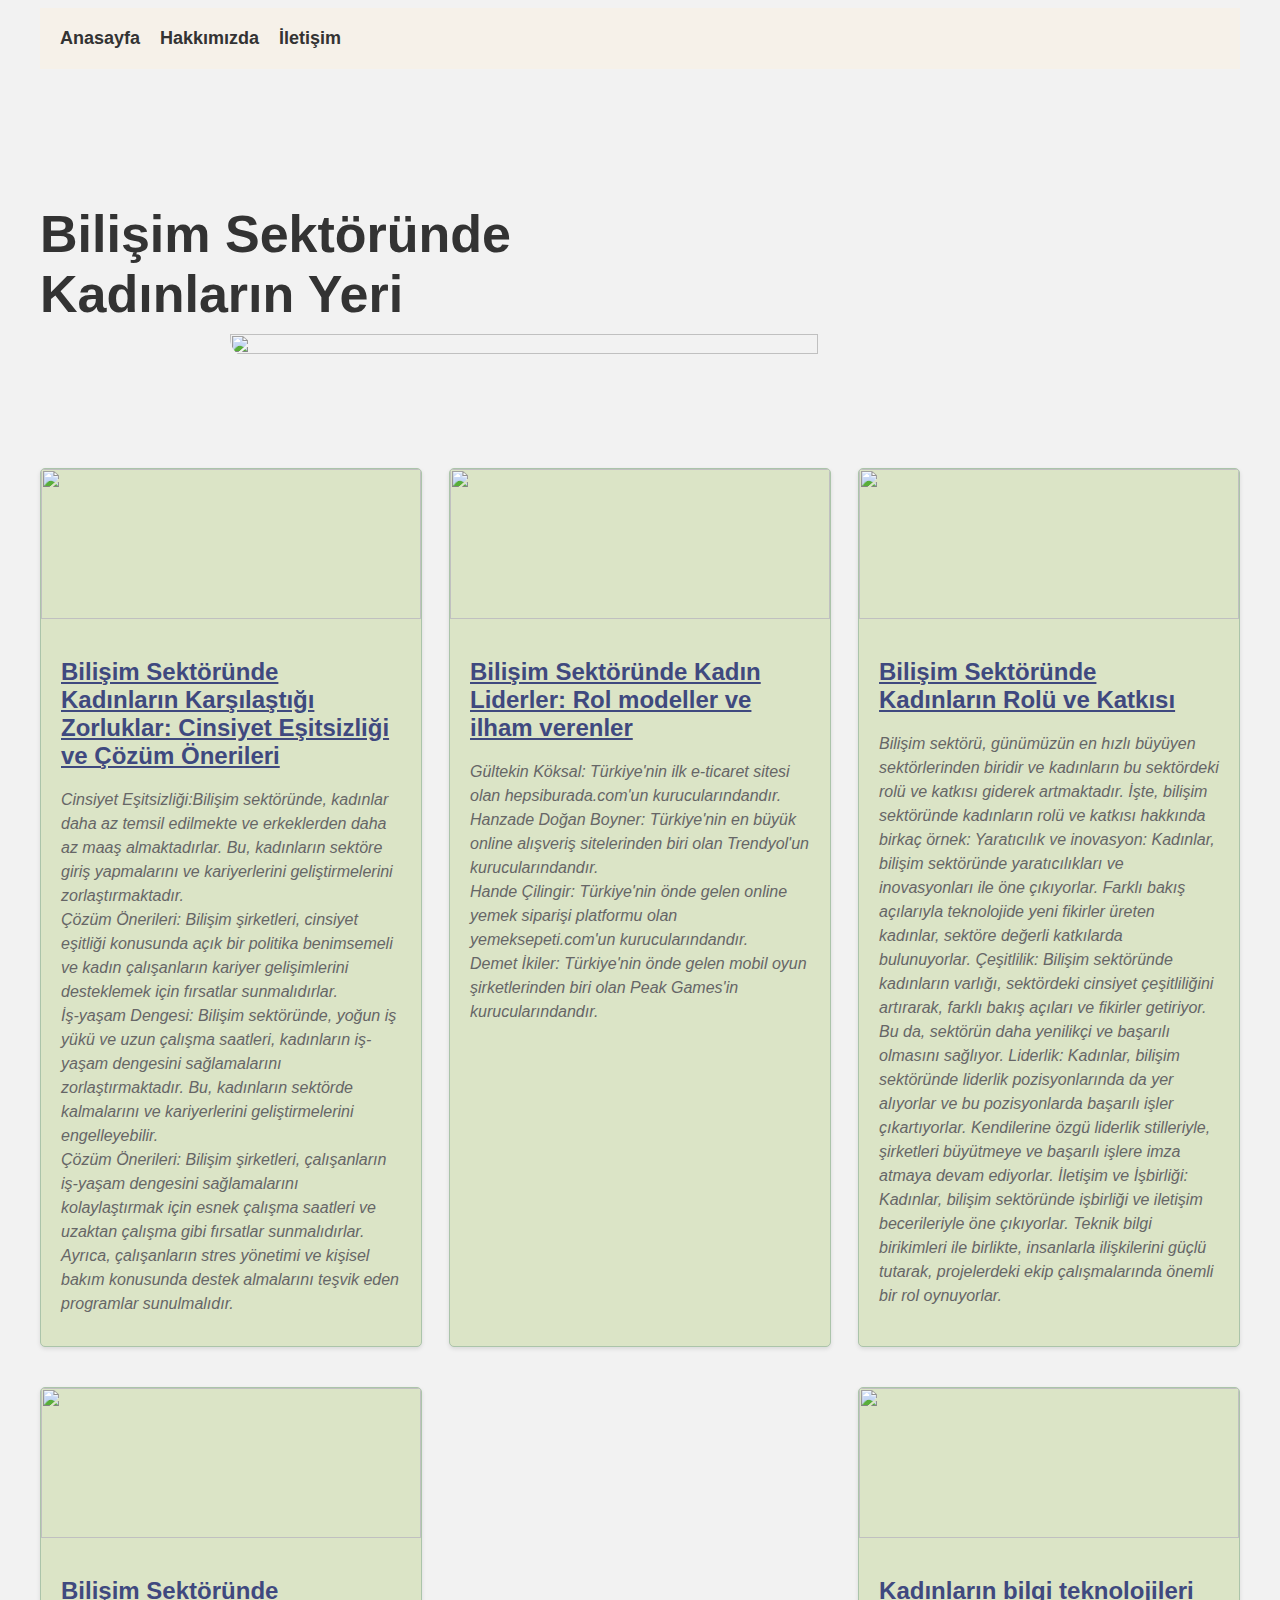
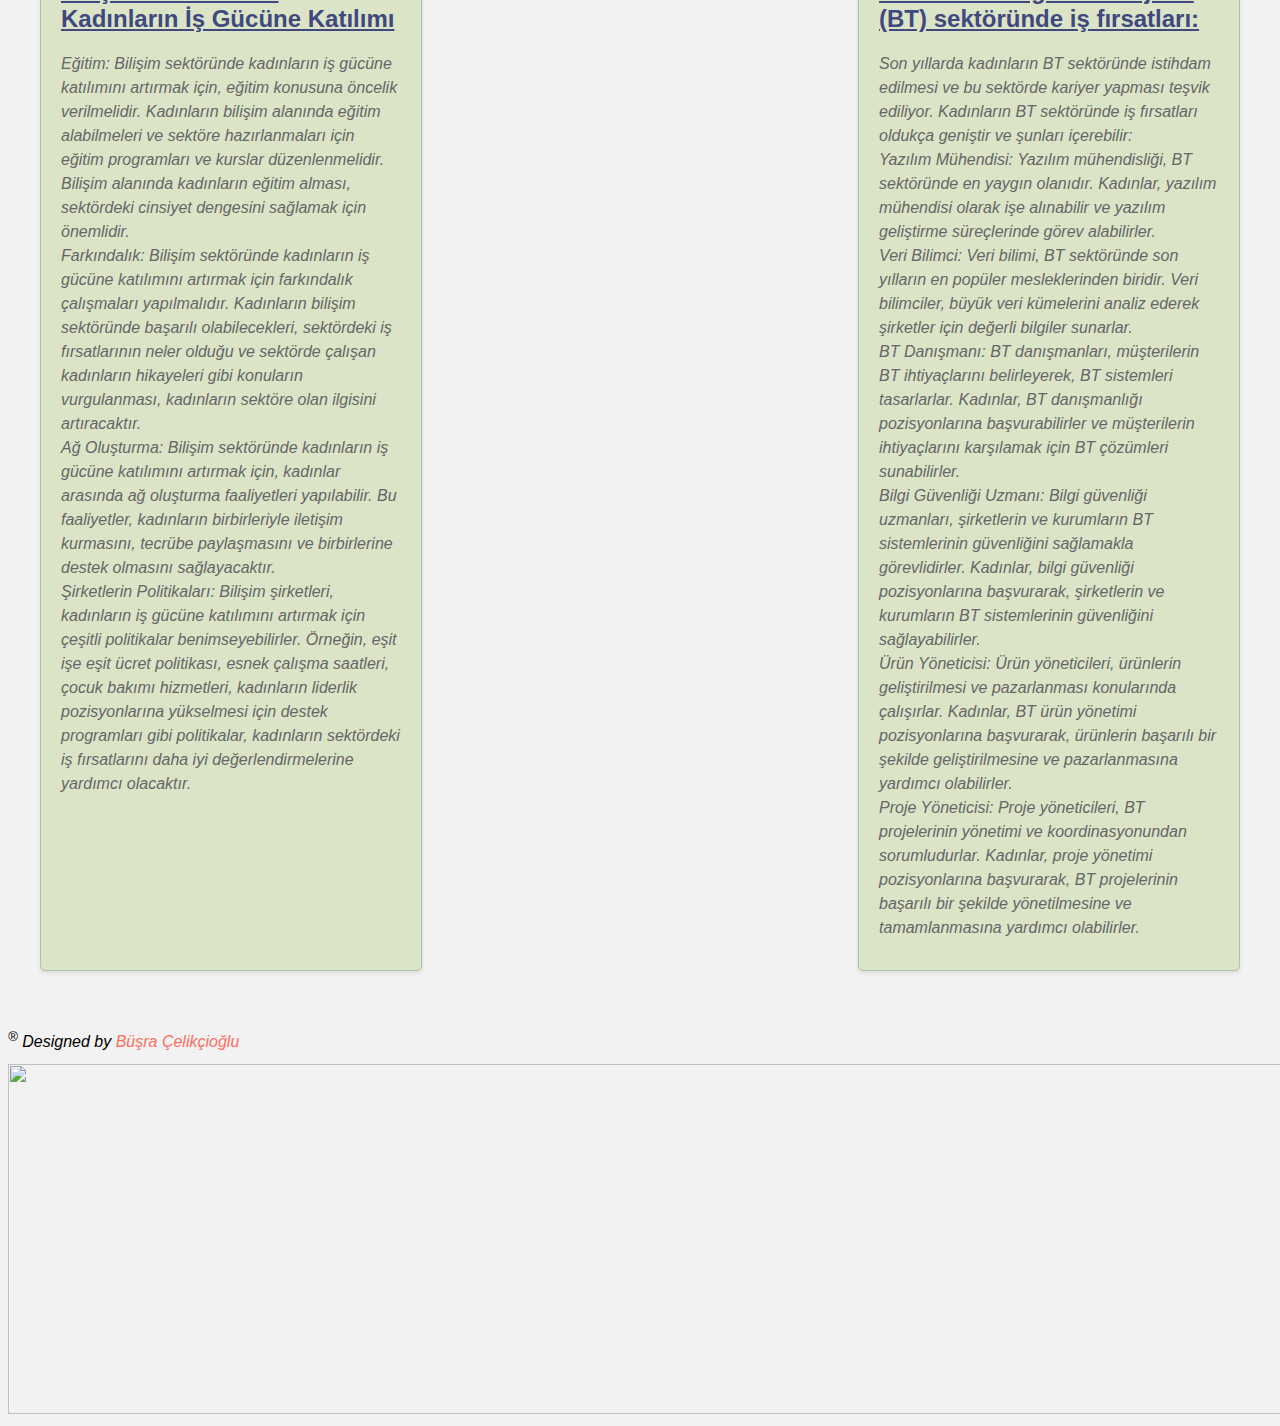
==== index.html @ 820da1b2 "Add files via upload" ====
<!DOCTYPE html>
<html lang="en">
<head>
    <meta charset="UTF-8">
    <meta http-equiv="X-UA-Compatible" content="IE=edge">
    <meta name="viewport" content="width=device-width, initial-scale=1.0">
    <link rel="stylesheet" href="style.css">
    <title>Bilişimde Kadın</title>
</head>
<body>
    <header>
        <div class="container">
          <nav class="navbar">    
            <div class="flex-wrapper">
              <ul class="menu">
                <li>
                  <a href="index.html" class="nav-link">Anasayfa</a>
                </li>
                <li>
                  <a href="hakkimizda.html" class="nav-link">Hakkımızda</a>
                </li>
                <li>
                  <a href="iletisim.html" class="nav-link">İletişim</a>
                </li>
              </ul>
            </div>
          </nav>
        </div>
      </header>
      <main>
        <div class="hero">
          <div class="container">
            <div class="left">
              <h1 class="h1">
                Bilişim Sektöründe <br>Kadınların Yeri
              </h1>    
            </div>
            <div class="right">
                <img src="img/1.jpg" class="hero-img">
            </div>
            </div>
          </div>
        </div>
        <div class="main">
          <div class="container">
    
              <div class="blog-card-group">
                <div class="blog-card">
                  <div class="blog-card-banner">
                    <img src="img/2.jpg"
                      width="250" class="blog-banner-img">
                  </div>
                  <div class="blog-content-wrapper">
                    <h3>
                      <a href="#" class="h3">
                        Bilişim Sektöründe Kadınların Karşılaştığı Zorluklar: Cinsiyet Eşitsizliği ve Çözüm Önerileri
                      </a>
                    </h3>
                    <p class="blog-text">
                        Cinsiyet Eşitsizliği:Bilişim sektöründe, kadınlar daha az temsil edilmekte ve erkeklerden daha az maaş almaktadırlar. Bu, kadınların sektöre giriş yapmalarını ve kariyerlerini geliştirmelerini zorlaştırmaktadır.<br>
                        Çözüm Önerileri: Bilişim şirketleri, cinsiyet eşitliği konusunda açık bir politika benimsemeli ve kadın çalışanların kariyer gelişimlerini desteklemek için fırsatlar sunmalıdırlar. <br>
                        İş-yaşam Dengesi: Bilişim sektöründe, yoğun iş yükü ve uzun çalışma saatleri, kadınların iş-yaşam dengesini sağlamalarını zorlaştırmaktadır. Bu, kadınların sektörde kalmalarını ve kariyerlerini geliştirmelerini engelleyebilir.<br>
                        Çözüm Önerileri: Bilişim şirketleri, çalışanların iş-yaşam dengesini sağlamalarını kolaylaştırmak için esnek çalışma saatleri ve uzaktan çalışma gibi fırsatlar sunmalıdırlar. Ayrıca, çalışanların stres yönetimi ve kişisel bakım konusunda destek almalarını teşvik eden programlar sunulmalıdır.<br>
                    </p>
                  </div>
                </div>
                <div class="blog-card">
              <div class="blog-card-banner">
                    <img src="img/4.jpg" width="250"
                      class="blog-banner-img">
                  </div>
                  <div class="blog-content-wrapper">
                    <h3><a href="" class="h3">Bilişim Sektöründe Kadın Liderler: Rol modeller ve ilham verenler</a></h3>
                    <p class="blog-text">
                        Gültekin Köksal: Türkiye'nin ilk e-ticaret sitesi olan hepsiburada.com'un kurucularındandır.<br>
                        Hanzade Doğan Boyner: Türkiye'nin en büyük online alışveriş sitelerinden biri olan Trendyol'un kurucularındandır.<br>
                        Hande Çilingir: Türkiye'nin önde gelen online yemek siparişi platformu olan yemeksepeti.com'un kurucularındandır.<br>
                        Demet İkiler: Türkiye'nin önde gelen mobil oyun şirketlerinden biri olan Peak Games'in kurucularındandır.<br>
                    </p>    
                  </div>
                </div>
                <div class="blog-card">
    
                  <div class="blog-card-banner">
                    <img src="img/3.jpg" width="250"
                      class="blog-banner-img">
                  </div>
    
                  <div class="blog-content-wrapper">    
                    <h3><a href="" class="h3">Bilişim Sektöründe Kadınların Rolü ve Katkısı

                    </a></h3>
    
                    <p class="blog-text">
                        Bilişim sektörü, günümüzün en hızlı büyüyen sektörlerinden biridir ve kadınların bu sektördeki rolü ve katkısı giderek artmaktadır. İşte, bilişim sektöründe kadınların rolü ve katkısı hakkında birkaç örnek:

                        Yaratıcılık ve inovasyon: Kadınlar, bilişim sektöründe yaratıcılıkları ve inovasyonları ile öne çıkıyorlar. Farklı bakış açılarıyla teknolojide yeni fikirler üreten kadınlar, sektöre değerli katkılarda bulunuyorlar.
                        
                        Çeşitlilik: Bilişim sektöründe kadınların varlığı, sektördeki cinsiyet çeşitliliğini artırarak, farklı bakış açıları ve fikirler getiriyor. Bu da, sektörün daha yenilikçi ve başarılı olmasını sağlıyor.
                        
                        Liderlik: Kadınlar, bilişim sektöründe liderlik pozisyonlarında da yer alıyorlar ve bu pozisyonlarda başarılı işler çıkartıyorlar. Kendilerine özgü liderlik stilleriyle, şirketleri büyütmeye ve başarılı işlere imza atmaya devam ediyorlar.
                        
                        İletişim ve İşbirliği: Kadınlar, bilişim sektöründe işbirliği ve iletişim becerileriyle öne çıkıyorlar. Teknik bilgi birikimleri ile birlikte, insanlarla ilişkilerini güçlü tutarak, projelerdeki ekip çalışmalarında önemli bir rol oynuyorlar.
                    </p>    
                  </div>
                </div>
                <div class="blog-card">
    
                  <div class="blog-card-banner">
                    <img src="img/8.jpg" width="250"
                      class="blog-banner-img">
                  </div>
    
                  <div class="blog-content-wrapper">    
                    <h3><a href="" class="h3">Bilişim Sektöründe Kadınların İş Gücüne Katılımı

                    </a></h3>
    
                    <p class="blog-text">
                      Eğitim: Bilişim sektöründe kadınların iş gücüne katılımını artırmak için, eğitim konusuna öncelik verilmelidir. Kadınların bilişim alanında eğitim alabilmeleri ve sektöre hazırlanmaları için eğitim programları ve kurslar düzenlenmelidir. Bilişim alanında kadınların eğitim alması, sektördeki cinsiyet dengesini sağlamak için önemlidir.

                   <br>   Farkındalık: Bilişim sektöründe kadınların iş gücüne katılımını artırmak için farkındalık çalışmaları yapılmalıdır. Kadınların bilişim sektöründe başarılı olabilecekleri, sektördeki iş fırsatlarının neler olduğu ve sektörde çalışan kadınların hikayeleri gibi konuların vurgulanması, kadınların sektöre olan ilgisini artıracaktır.
                      
                   <br> Ağ Oluşturma: Bilişim sektöründe kadınların iş gücüne katılımını artırmak için, kadınlar arasında ağ oluşturma faaliyetleri yapılabilir. Bu faaliyetler, kadınların birbirleriyle iletişim kurmasını, tecrübe paylaşmasını ve birbirlerine destek olmasını sağlayacaktır.
                      
                   <br> Şirketlerin Politikaları: Bilişim şirketleri, kadınların iş gücüne katılımını artırmak için çeşitli politikalar benimseyebilirler. Örneğin, eşit işe eşit ücret politikası, esnek çalışma saatleri, çocuk bakımı hizmetleri, kadınların liderlik pozisyonlarına yükselmesi için destek programları gibi politikalar, kadınların sektördeki iş fırsatlarını daha iyi değerlendirmelerine yardımcı olacaktır.
                    </p>    
                  </div>
                </div>
                <div class="blog-card">
    
                  <div class="blog-card-banner">
                    <img src="img/6.jpg" width="250"
                      class="blog-banner-img">
                  </div>
    
                  <div class="blog-content-wrapper">    
                    <h3><a href="" class="h3">Kadınların bilgi teknolojileri (BT) sektöründe iş fırsatları:

                    </a></h3>
    
                    <p class="blog-text">
                      Son yıllarda kadınların BT sektöründe istihdam edilmesi ve bu sektörde kariyer yapması teşvik ediliyor. Kadınların BT sektöründe iş fırsatları oldukça geniştir ve şunları içerebilir:

                      <br> Yazılım Mühendisi: Yazılım mühendisliği, BT sektöründe en yaygın olanıdır. Kadınlar, yazılım mühendisi olarak işe alınabilir ve yazılım geliştirme süreçlerinde görev alabilirler.

                      <br> Veri Bilimci: Veri bilimi, BT sektöründe son yılların en popüler mesleklerinden biridir. Veri bilimciler, büyük veri kümelerini analiz ederek şirketler için değerli bilgiler sunarlar.

                      <br> BT Danışmanı: BT danışmanları, müşterilerin BT ihtiyaçlarını belirleyerek, BT sistemleri tasarlarlar. Kadınlar, BT danışmanlığı pozisyonlarına başvurabilirler ve müşterilerin ihtiyaçlarını karşılamak için BT çözümleri sunabilirler.

                      <br> Bilgi Güvenliği Uzmanı: Bilgi güvenliği uzmanları, şirketlerin ve kurumların BT sistemlerinin güvenliğini sağlamakla görevlidirler. Kadınlar, bilgi güvenliği pozisyonlarına başvurarak, şirketlerin ve kurumların BT sistemlerinin güvenliğini sağlayabilirler.

                      <br> Ürün Yöneticisi: Ürün yöneticileri, ürünlerin geliştirilmesi ve pazarlanması konularında çalışırlar. Kadınlar, BT ürün yönetimi pozisyonlarına başvurarak, ürünlerin başarılı bir şekilde geliştirilmesine ve pazarlanmasına yardımcı olabilirler.

                      <br> Proje Yöneticisi: Proje yöneticileri, BT projelerinin yönetimi ve koordinasyonundan sorumludurlar. Kadınlar, proje yönetimi pozisyonlarına başvurarak, BT projelerinin başarılı bir şekilde yönetilmesine ve tamamlanmasına yardımcı olabilirler.
                    </p>    
                  </div>
                </div>
      </main>
      <footer>
        <div class="footer">
            <div class="footer_text">
                <p><sup>®</sup> Designed by  <span style="color:#FF6D60 ;">Büşra Çelikçioğlu</span></p>
            </div>
        </div>
        <img src="img/7.jpg" width="1550" height="350">
      </footer>
    </body>
    </html>
</body>
</html>
---- style.css ----
/* Genel stil ayarları */
body {
  font-family: Arial, sans-serif;
  background-color: #f2f2f2;
  }
  
  .container {
  max-width: 1200px;
  margin: 0 auto;
  padding: 0 20px;
  }
  
  /* Navbar stilleri */
  .navbar {
  display: flex;
  justify-content: space-between;
  align-items: center;
  padding: 20px 0;
  background-color: #F6F1E9;
  }
  
  .menu {
  display: flex;
  list-style-type: none;
  margin: 0;
  padding: 0;
  
  
  }
  
  .menu li {
    margin-left: 20px;

  }
  
  .menu li:last-child {
  margin-right: 0;
  }
  
  .nav-link {
    color: #333;
    text-decoration: none;
    font-size: 18px;
    font-weight: bold;
    transition: all 0.3s ease-in-out;
  }
  .nav-link:hover {
    color: #777;
  }
  
  /* Hero bölümü stilleri */
  .hero {
  background-size: cover;
  background-position: center;
  color: #fff;
  padding: 100px 0;
  }
  
  .hero .right {
  position: relative;
  display: flex;
  justify-content: center;
  align-items: center;
  }
  
  .hero-img {
  width: 70%;
  height: 70%;
  object-fit: contain;
  border-radius: 0 0 280px 230px;
  transform: translate(10px, -10px);
  }
  
  .h1 {
  font-size: 52px;
  font-weight: bold;
  margin-bottom: 20px;
  color: #333;
  }
  
  /* Blog kartı stilleri */
  .blog-card-group {
  display: flex;
  flex-wrap: wrap;
  justify-content: space-between;
  }
  
  .blog-card {
  width: calc(33.33% - 20px);
  margin-bottom: 40px;
  border: 1px solid #abc4aa;
  border-radius: 5px;
  overflow: hidden;
  box-shadow: 0 2px 4px rgba(0, 0, 0, 0.1);
  background-color: #dbe4c6;
  }
  
  .blog-card-banner {
  height: 150px;
  overflow: hidden;
  }
  
  .blog-banner-img {
  width: 100%;
  height: 100%;
  object-fit: cover;
  }
  
  .blog-content-wrapper {
  padding: 20px;
  }
  
  .blog-topic {
  background-color: #ffcc00;
  color: #fff;
  padding: 5px 10px;
  border-radius: 5px;
  font-size: 14px;
  margin-bottom: 10px;
  }
  
  .h3 {
  font-size: 24px;
  margin-bottom: 10px;
  color: #3f497f;
  }
  
  .blog-text {
  font-size: 16px;
  line-height: 1.5;
  color: #666;
  }
  
  #contact {
  padding: 50px;
  }
  
  #contact h2 {
  margin-bottom: 20px;
  }
  
  #contact form {
  display: grid;
  grid-template-columns: 1fr 1fr;
  grid-gap: 20px;
  }
  
  #contact form label {
  display: block;
  margin-bottom: 5px;
  }
  
  #contact form input,
  #contact form textarea {
  padding: 10px;
  border: none;
  border-radius: 5px;
  }
  
  #contact form input[type="submit"] {
  background-color: #333;
  color: #fff;
  cursor: pointer;
  }
  
  #contact form input[type="submit"]:hover {
  background-color: #fff;
  color: #333;
  }
  
.hkimg{
display: block;
margin: 0 auto;
}
p {
line-height: 1.5;
margin-bottom: 10px;
font-style: italic;
}
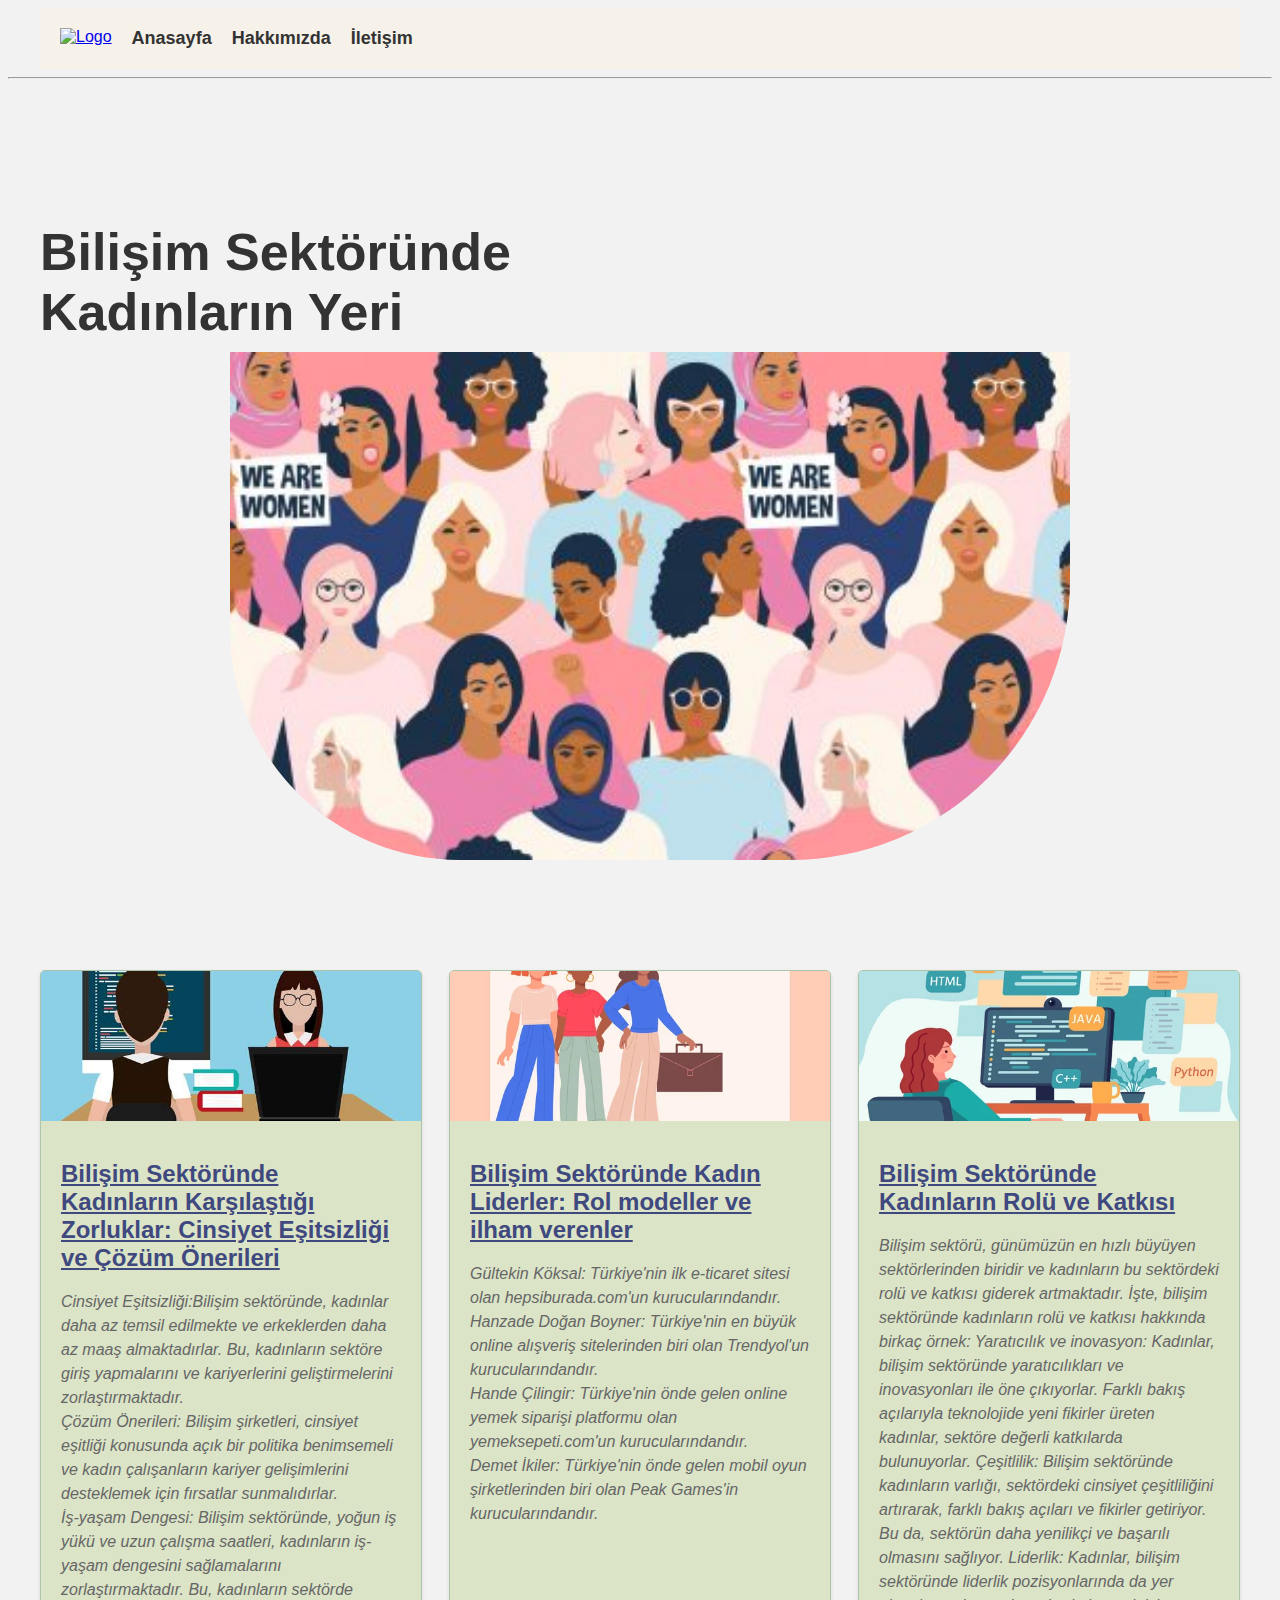
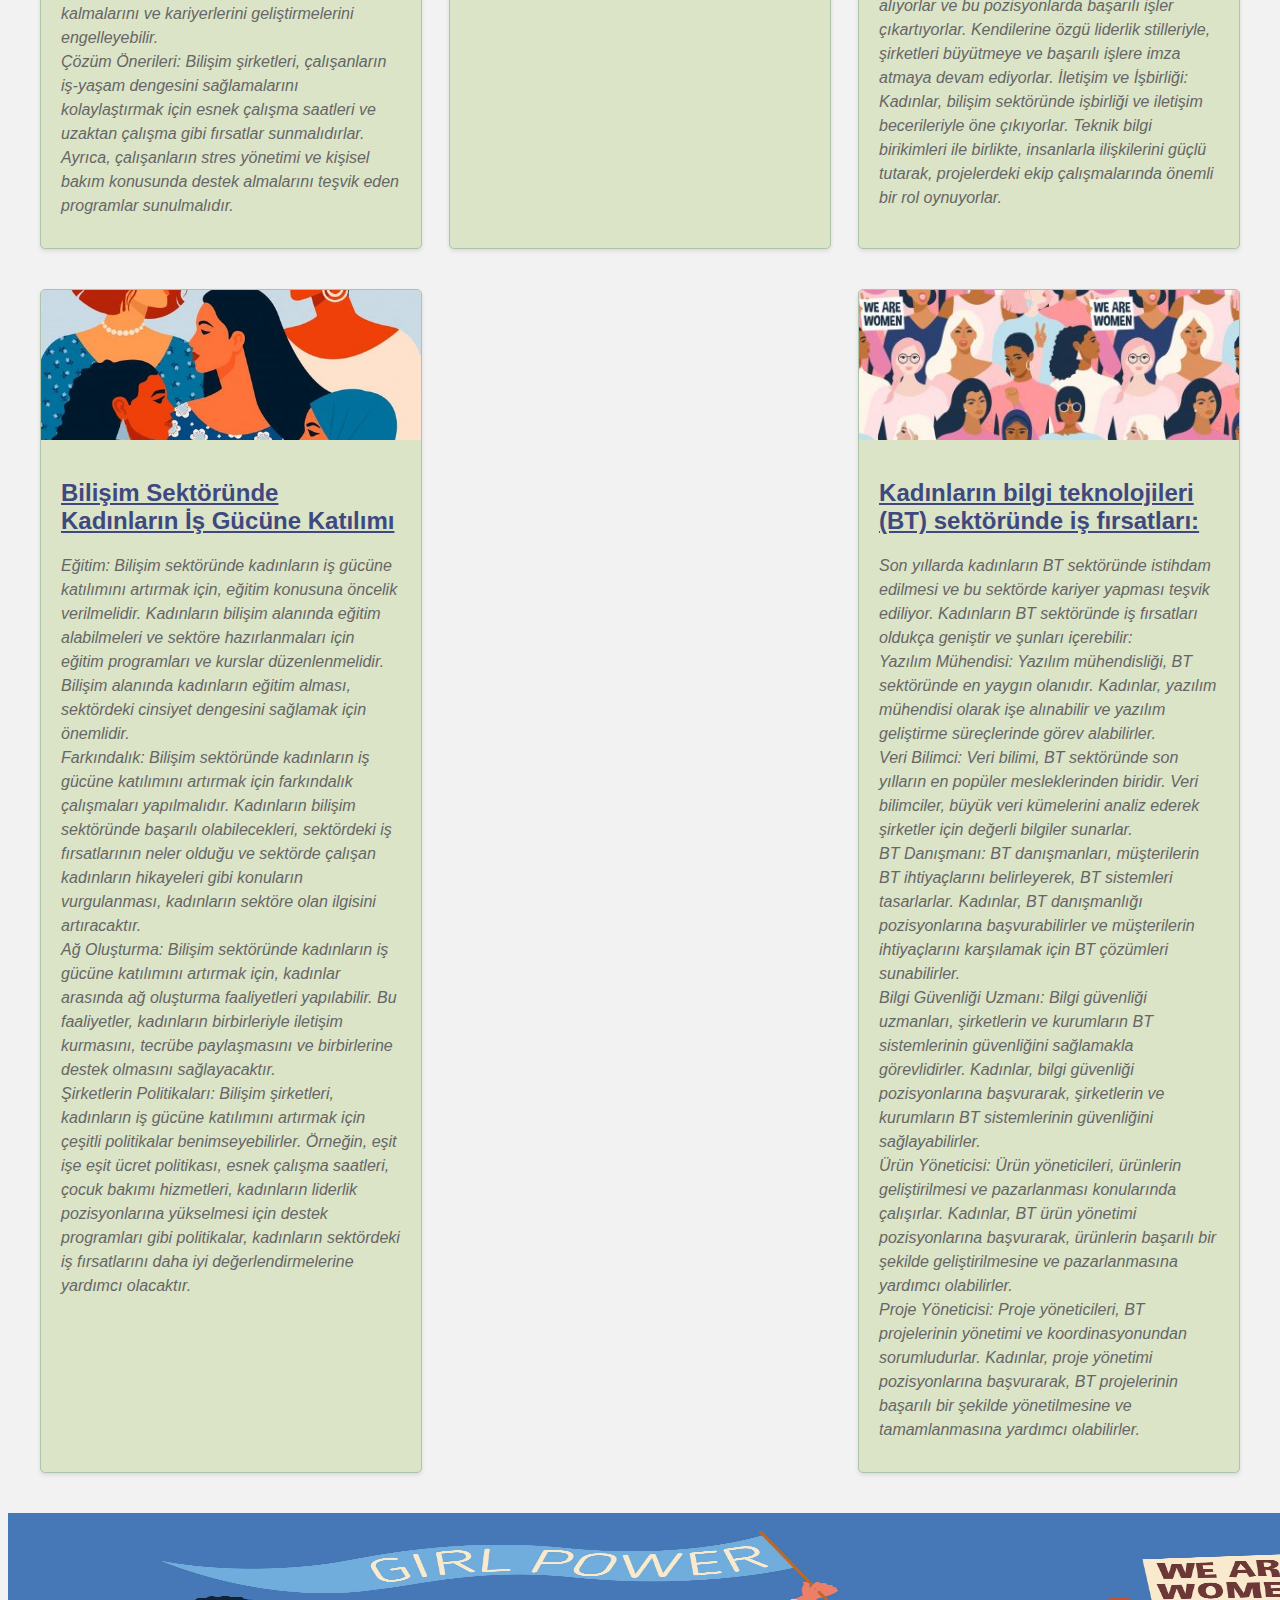
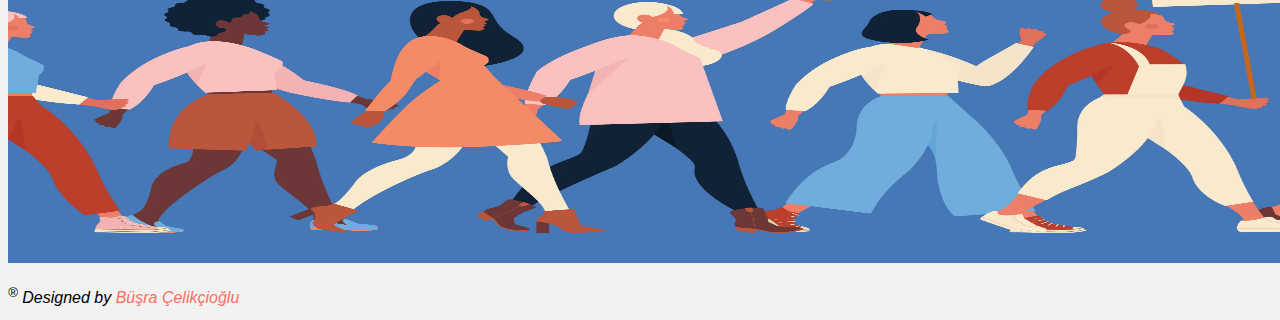
==== commit 3a3300f6: "Update index.html" ====
--- a/index.html
+++ b/index.html
@@ -4,15 +4,18 @@
     <meta charset="UTF-8">
     <meta http-equiv="X-UA-Compatible" content="IE=edge">
     <meta name="viewport" content="width=device-width, initial-scale=1.0">
+    <link rel="stylesheet" href="css/font-awesome.css" />
     <link rel="stylesheet" href="style.css">
     <title>Bilişimde Kadın</title>
 </head>
 <body>
-    <header>
+    <header>  
         <div class="container">
           <nav class="navbar">    
             <div class="flex-wrapper">
               <ul class="menu">
+                <li><a href="#"><img src="img/girl-power.png" alt="Logo" width="50" height="50"></a></li>
+
                 <li>
                   <a href="index.html" class="nav-link">Anasayfa</a>
                 </li>
@@ -27,6 +30,7 @@
           </nav>
         </div>
       </header>
+      <hr>
       <main>
         <div class="hero">
           <div class="container">
@@ -34,16 +38,15 @@
               <h1 class="h1">
                 Bilişim Sektöründe <br>Kadınların Yeri
               </h1>    
-            </div>
+            </div> 
             <div class="right">
-                <img src="img/1.jpg" class="hero-img">
+                <img src="img/6.jpg" class="hero-img">
             </div>
             </div>
           </div>
         </div>
         <div class="main">
           <div class="container">
-    
               <div class="blog-card-group">
                 <div class="blog-card">
                   <div class="blog-card-banner">
@@ -159,13 +162,14 @@
       </main>
       <footer>
         <div class="footer">
+          <img src="img/7.jpg" width="1550" height="350">
+
             <div class="footer_text">
                 <p><sup>®</sup> Designed by  <span style="color:#FF6D60 ;">Büşra Çelikçioğlu</span></p>
             </div>
         </div>
-        <img src="img/7.jpg" width="1550" height="350">
       </footer>
     </body>
     </html>
 </body>
-</html>+</html>
